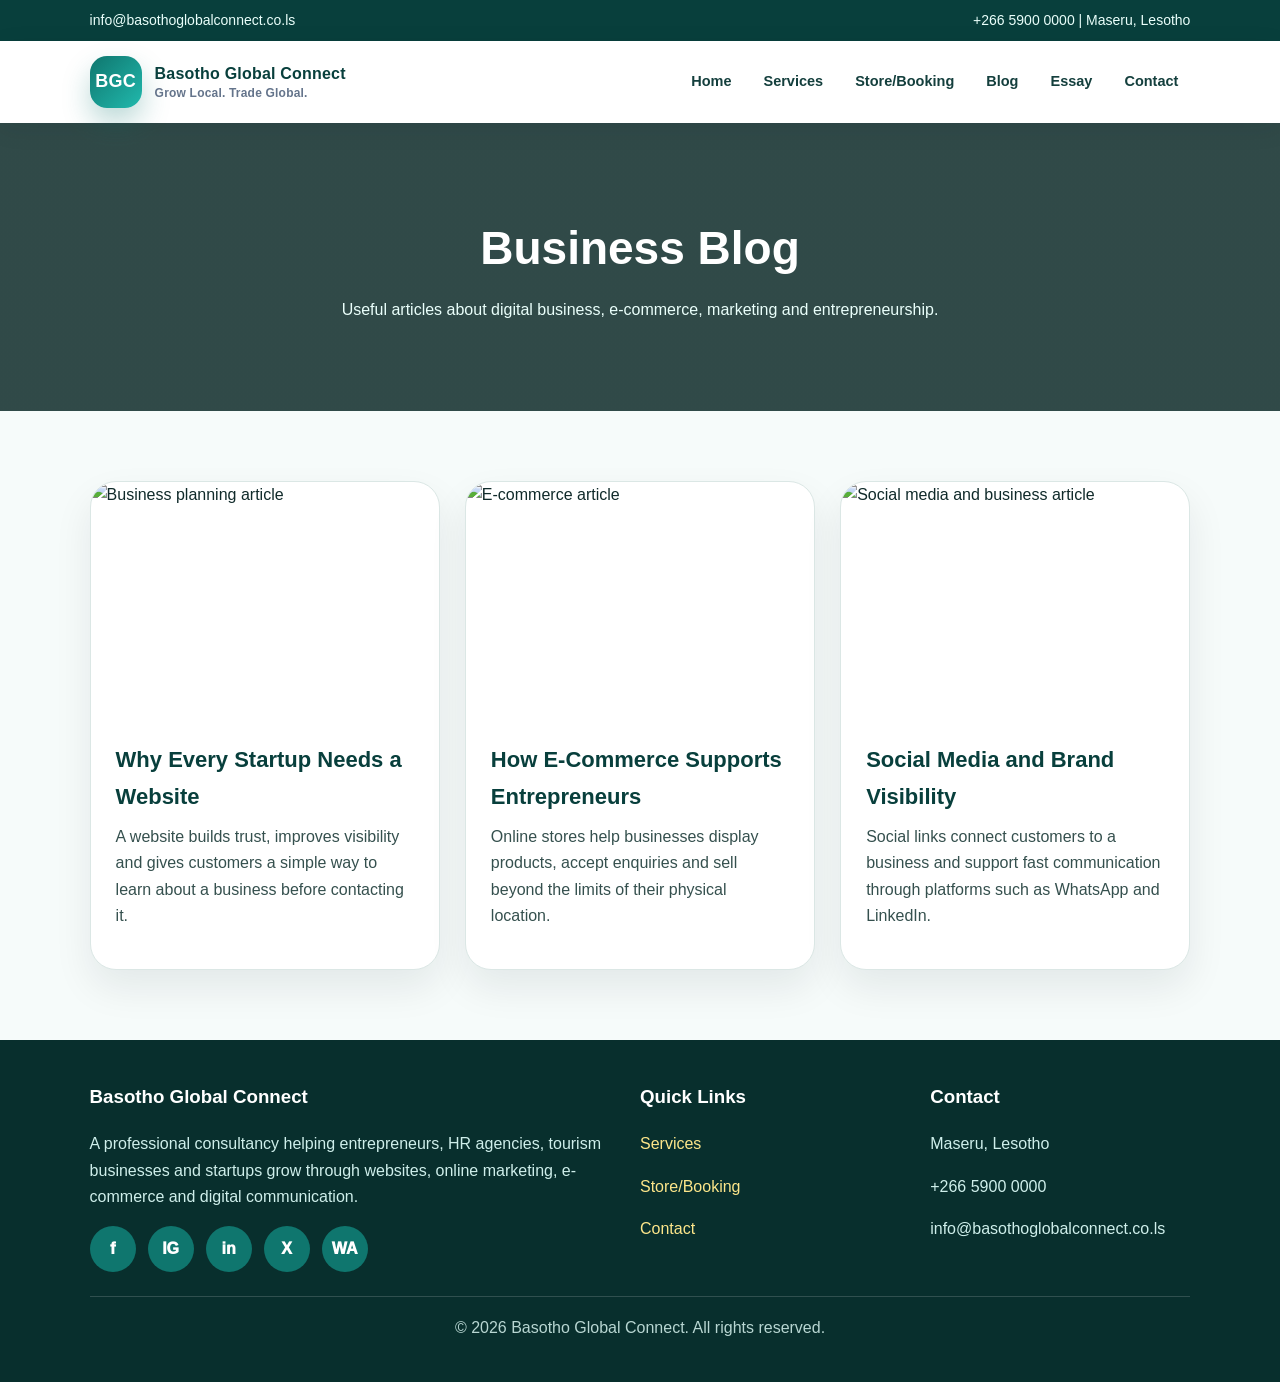
==== blog.html @ 8b38db65 "Add files via upload" ====
<!DOCTYPE html><html lang="en"><head><meta charset="UTF-8"><meta name="viewport" content="width=device-width, initial-scale=1.0"><title>Basotho Global Connect</title><link rel="stylesheet" href="css/style.css"></head><body><div class="topbar"><span>info@basothoglobalconnect.co.ls</span><span>+266 5900 0000 | Maseru, Lesotho</span></div><header class="header"><div class="nav"><a href="index.html" class="brand"><span class="brand-mark">BGC</span><span>Basotho Global Connect<small>Grow Local. Trade Global.</small></span></a><nav><ul class="menu"><li><a href="index.html">Home</a></li><li><a href="services.html">Services</a></li><li><a href="store.html">Store/Booking</a></li><li><a href="blog.html">Blog</a></li><li><a href="essay.html">Essay</a></li><li><a href="contact.html">Contact</a></li></ul></nav></div></header><section class="page-hero"><h1>Business Blog</h1><p>Useful articles about digital business, e-commerce, marketing and entrepreneurship.</p></section><section class="section"><div class="grid-3"><div class="card"><img class="card-img" src="images/services-consultancy.jpg" alt="Business planning article"><div class="card-body"><h3>Why Every Startup Needs a Website</h3><p>A website builds trust, improves visibility and gives customers a simple way to learn about a business before contacting it.</p></div></div><div class="card"><img class="card-img" src="images/ecommerce-store.jpg" alt="E-commerce article"><div class="card-body"><h3>How E-Commerce Supports Entrepreneurs</h3><p>Online stores help businesses display products, accept enquiries and sell beyond the limits of their physical location.</p></div></div><div class="card"><img class="card-img" src="images/tourism-business.jpg" alt="Social media and business article"><div class="card-body"><h3>Social Media and Brand Visibility</h3><p>Social links connect customers to a business and support fast communication through platforms such as WhatsApp and LinkedIn.</p></div></div></div></section><footer><div class="footer-grid"><div><h3>Basotho Global Connect</h3><p>A professional consultancy helping entrepreneurs, HR agencies, tourism businesses and startups grow through websites, online marketing, e-commerce and digital communication.</p><div class="socials"><a href="https://www.facebook.com/" target="_blank" title="Facebook">f</a><a href="https://www.instagram.com/" target="_blank" title="Instagram">IG</a><a href="https://www.linkedin.com/" target="_blank" title="LinkedIn">in</a><a href="https://twitter.com/" target="_blank" title="X/Twitter">X</a><a href="https://wa.me/26659000000" target="_blank" title="WhatsApp">WA</a></div></div><div><h3>Quick Links</h3><p><a href="services.html">Services</a></p><p><a href="store.html">Store/Booking</a></p><p><a href="contact.html">Contact</a></p></div><div><h3>Contact</h3><p>Maseru, Lesotho</p><p>+266 5900 0000</p><p>info@basothoglobalconnect.co.ls</p></div></div><p class="copyright">© 2026 Basotho Global Connect. All rights reserved.</p></footer><script src="js/script.js"></script></body></html>
---- css/style.css ----
:root{--primary:#0f766e;--primary-dark:#083f3c;--gold:#d89a1d;--gold-soft:#fff4d7;--ink:#102a2a;--muted:#64748b;--bg:#f6fbfa;--card:#fff;--border:#dbe7e5}*{box-sizing:border-box}html{scroll-behavior:smooth}body{margin:0;font-family:"Segoe UI",Arial,Helvetica,sans-serif;background:var(--bg);color:var(--ink);line-height:1.65}a{text-decoration:none;color:inherit}img{max-width:100%;display:block}.topbar{background:var(--primary-dark);color:#eafffb;padding:9px 7%;display:flex;justify-content:space-between;gap:18px;flex-wrap:wrap;font-size:14px}.header{background:rgba(255,255,255,.96);backdrop-filter:blur(10px);position:sticky;top:0;z-index:100;box-shadow:0 6px 24px rgba(15,23,42,.08)}.nav{width:86%;margin:auto;padding:15px 0;display:flex;align-items:center;justify-content:space-between;gap:22px}.brand{display:flex;align-items:center;gap:13px;font-weight:900;color:var(--primary-dark);letter-spacing:.2px}.brand-mark{width:52px;height:52px;border-radius:17px;display:grid;place-items:center;background:linear-gradient(135deg,var(--primary),#21b9ad);color:#fff;font-size:18px;box-shadow:0 14px 28px rgba(15,118,110,.28)}.brand small{display:block;color:var(--muted);font-weight:700;font-size:12px;margin-top:-3px}.menu{list-style:none;margin:0;padding:0;display:flex;align-items:center;gap:8px;flex-wrap:wrap}.menu a{display:block;padding:9px 12px;border-radius:999px;color:#143f3d;font-weight:800;font-size:14.5px}.menu a:hover,.menu a.active{background:#e7fffb;color:var(--primary)}.hero{min-height:620px;background:linear-gradient(90deg,rgba(5,35,33,.88) 0%,rgba(5,35,33,.72) 48%,rgba(5,35,33,.25) 100%),url("../images/hero-business.jpg");background-size:cover;background-position:center;color:white;display:flex;align-items:center}.hero-inner{width:86%;margin:auto;max-width:850px}.eyebrow{color:#fde68a;font-weight:900;text-transform:uppercase;letter-spacing:1.6px;font-size:13px}.hero h1{font-size:58px;line-height:1.05;margin:12px 0 18px;max-width:830px}.hero p{font-size:20px;color:#eefdfb;max-width:760px}.actions{display:flex;gap:15px;flex-wrap:wrap;margin-top:28px}.btn{display:inline-flex;align-items:center;justify-content:center;gap:9px;min-height:48px;padding:13px 20px;border-radius:15px;border:2px solid transparent;font-weight:900;cursor:pointer;transition:.2s}.btn-primary{background:var(--gold);color:#241500}.btn-primary:hover{transform:translateY(-2px);box-shadow:0 14px 26px rgba(216,154,29,.28)}.btn-outline{border-color:rgba(255,255,255,.8);color:#fff}.btn-outline:hover{background:white;color:var(--primary-dark)}.section{width:86%;margin:auto;padding:70px 0}.section-head{text-align:center;max-width:760px;margin:0 auto 38px}.section-head h2{margin:0;font-size:36px;color:var(--primary-dark)}.section-head p{color:var(--muted);margin:10px auto 0}.grid-3{display:grid;grid-template-columns:repeat(3,1fr);gap:25px}.grid-2{display:grid;grid-template-columns:1.05fr .95fr;gap:34px;align-items:center}.card{background:var(--card);border:1px solid var(--border);border-radius:26px;overflow:hidden;box-shadow:0 18px 38px rgba(15,23,42,.08)}.card-img{width:100%;height:235px;object-fit:cover}.card-body{padding:25px}.card h3{margin:0 0 9px;color:var(--primary-dark);font-size:22px}.card p{color:#35504e;margin:0 0 14px}.panel{background:#fff;border:1px solid var(--border);border-radius:28px;padding:34px;box-shadow:0 18px 38px rgba(15,23,42,.08)}.panel h2{margin-top:0;color:var(--primary-dark);font-size:32px}.tick-list{padding:0;margin:20px 0 0;list-style:none}.tick-list li{position:relative;padding-left:32px;margin:11px 0;color:#244845;font-weight:650}.tick-list li:before{content:"✓";position:absolute;left:0;top:0;color:var(--primary);font-weight:900}.stats{display:grid;grid-template-columns:repeat(3,1fr);gap:15px;margin-top:24px}.stat{background:#eefdfb;border:1px solid #c8f5ed;border-radius:18px;padding:18px;text-align:center}.stat strong{display:block;color:var(--primary);font-size:25px}.page-hero{background:linear-gradient(rgba(5,35,33,.82),rgba(5,35,33,.82)),url("../images/hero-business.jpg");background-size:cover;background-position:center;color:white;text-align:center;padding:88px 7%}.page-hero h1{margin:0 0 10px;font-size:46px}.page-hero p{margin:auto;max-width:760px;color:#eafffb}.service-row{display:grid;grid-template-columns:370px 1fr;gap:28px;align-items:center;margin-bottom:28px}.service-row img{width:100%;height:255px;object-fit:cover;border-radius:24px;box-shadow:0 18px 34px rgba(15,23,42,.12)}.products{display:grid;grid-template-columns:repeat(3,1fr);gap:24px}.price{color:var(--gold);font-size:24px;font-weight:950;margin:12px 0}.product-actions{display:flex;gap:10px;flex-wrap:wrap}.product-actions input{width:82px;border:1px solid #cbd5e1;border-radius:13px;padding:11px;font-weight:800}button{background:var(--primary);color:white;border:0;border-radius:13px;padding:12px 16px;font-weight:900;cursor:pointer}button:hover{background:#0b5f59}.cart-box{margin-top:34px;background:#fff;border:1px solid var(--border);border-radius:28px;padding:28px;box-shadow:0 18px 38px rgba(15,23,42,.08)}.cart-row{display:grid;grid-template-columns:1fr 100px 130px 90px;gap:12px;align-items:center;border-bottom:1px solid #e2e8f0;padding:13px 0}.total{text-align:right;font-size:23px;font-weight:950;margin-top:18px}.article{max-width:980px;margin:auto;background:white;border:1px solid var(--border);border-radius:28px;padding:38px;box-shadow:0 18px 38px rgba(15,23,42,.08)}.article p{text-align:justify}.form{display:grid;gap:14px}.form input,.form select,.form textarea{width:100%;border:1px solid #cbd5e1;border-radius:14px;padding:14px;font-size:15px;font-family:inherit}.form textarea{min-height:135px}.socials{display:flex;gap:12px;flex-wrap:wrap;margin-top:14px}.socials a{width:46px;height:46px;display:grid;place-items:center;border-radius:50%;background:var(--primary);color:white;font-weight:950}footer{background:#082f2d;color:#eafffb;padding:42px 7% 24px}.footer-grid{display:grid;grid-template-columns:2fr 1fr 1fr;gap:30px}footer h3{color:white;margin-top:0}footer p{color:#cfefeb}footer a{color:#fde68a}.copyright{text-align:center;border-top:1px solid rgba(255,255,255,.16);margin-top:24px;padding-top:18px;color:#b8d6d2}@media(max-width:980px){.nav{width:92%;align-items:flex-start;flex-direction:column}.section{width:92%;padding:52px 0}.hero-inner{width:92%}.hero h1{font-size:40px}.grid-3,.grid-2,.products,.footer-grid,.service-row,.stats{grid-template-columns:1fr}.service-row img{height:240px}.cart-row{grid-template-columns:1fr;gap:6px}}
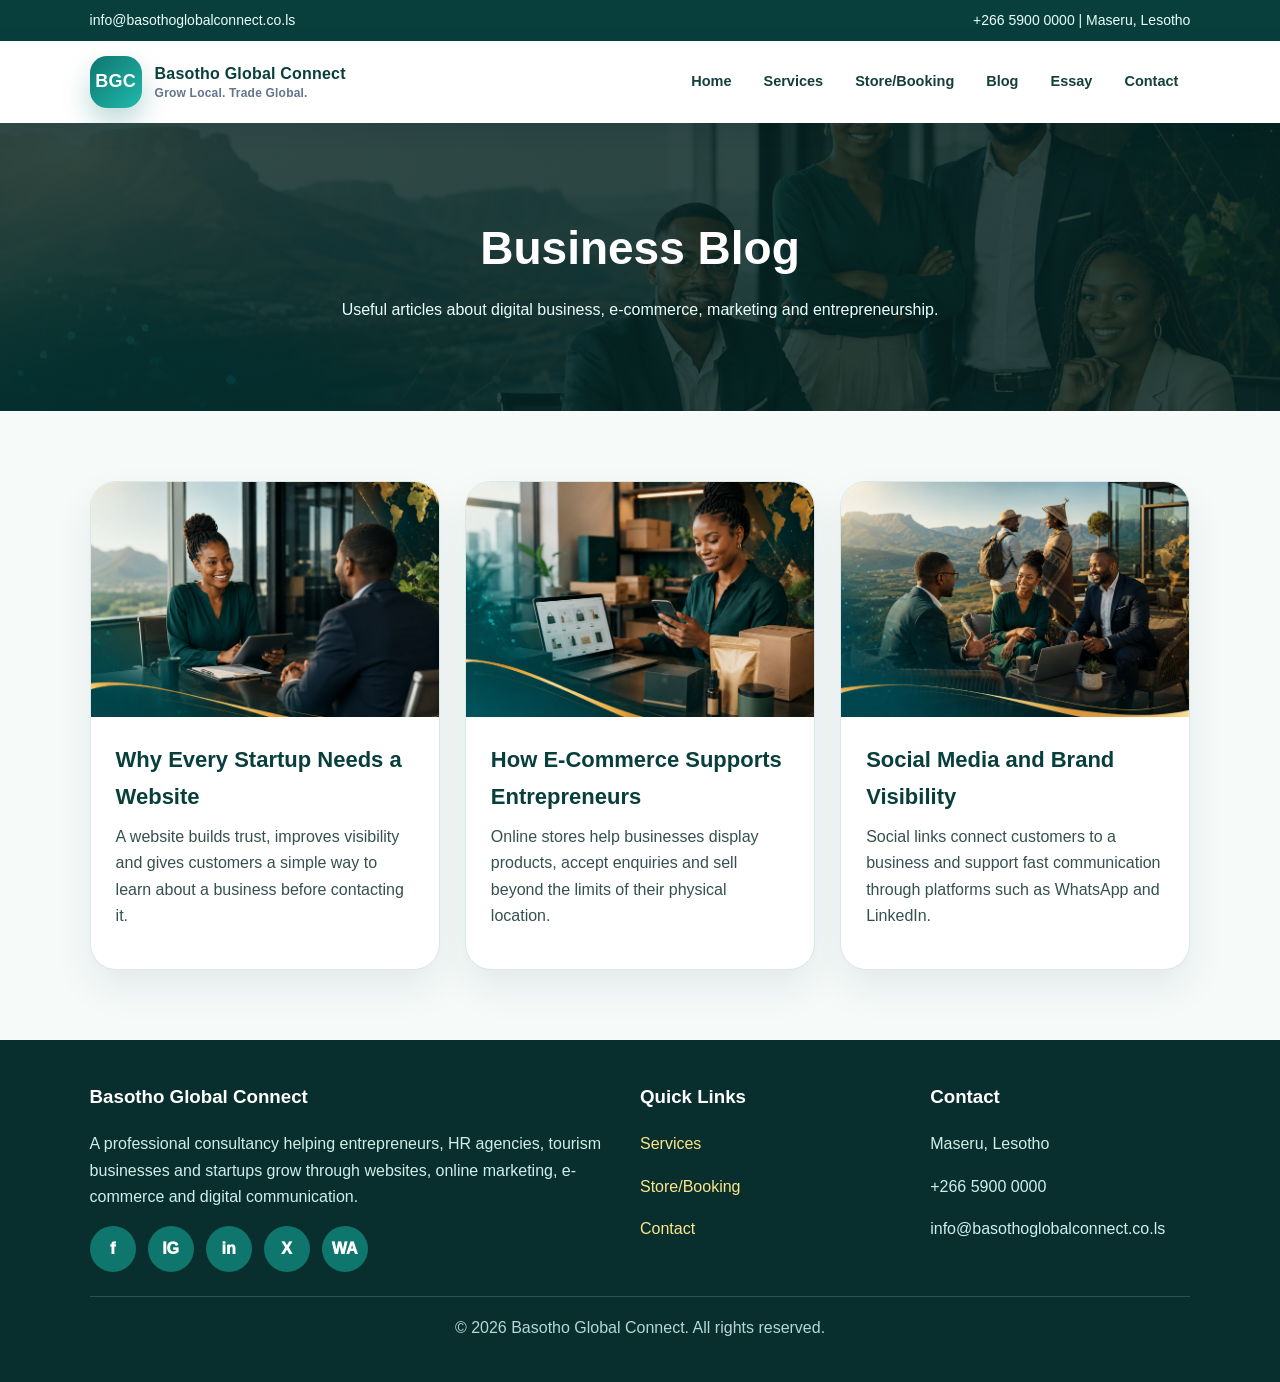
==== commit 62924386: "Add files via upload" ====
--- a/blog.html
+++ b/blog.html
@@ -1 +1 @@
-<!DOCTYPE html><html lang="en"><head><meta charset="UTF-8"><meta name="viewport" content="width=device-width, initial-scale=1.0"><title>Basotho Global Connect</title><link rel="stylesheet" href="css/style.css"></head><body><div class="topbar"><span>info@basothoglobalconnect.co.ls</span><span>+266 5900 0000 | Maseru, Lesotho</span></div><header class="header"><div class="nav"><a href="index.html" class="brand"><span class="brand-mark">BGC</span><span>Basotho Global Connect<small>Grow Local. Trade Global.</small></span></a><nav><ul class="menu"><li><a href="index.html">Home</a></li><li><a href="services.html">Services</a></li><li><a href="store.html">Store/Booking</a></li><li><a href="blog.html">Blog</a></li><li><a href="essay.html">Essay</a></li><li><a href="contact.html">Contact</a></li></ul></nav></div></header><section class="page-hero"><h1>Business Blog</h1><p>Useful articles about digital business, e-commerce, marketing and entrepreneurship.</p></section><section class="section"><div class="grid-3"><div class="card"><img class="card-img" src="images/services-consultancy.jpg" alt="Business planning article"><div class="card-body"><h3>Why Every Startup Needs a Website</h3><p>A website builds trust, improves visibility and gives customers a simple way to learn about a business before contacting it.</p></div></div><div class="card"><img class="card-img" src="images/ecommerce-store.jpg" alt="E-commerce article"><div class="card-body"><h3>How E-Commerce Supports Entrepreneurs</h3><p>Online stores help businesses display products, accept enquiries and sell beyond the limits of their physical location.</p></div></div><div class="card"><img class="card-img" src="images/tourism-business.jpg" alt="Social media and business article"><div class="card-body"><h3>Social Media and Brand Visibility</h3><p>Social links connect customers to a business and support fast communication through platforms such as WhatsApp and LinkedIn.</p></div></div></div></section><footer><div class="footer-grid"><div><h3>Basotho Global Connect</h3><p>A professional consultancy helping entrepreneurs, HR agencies, tourism businesses and startups grow through websites, online marketing, e-commerce and digital communication.</p><div class="socials"><a href="https://www.facebook.com/" target="_blank" title="Facebook">f</a><a href="https://www.instagram.com/" target="_blank" title="Instagram">IG</a><a href="https://www.linkedin.com/" target="_blank" title="LinkedIn">in</a><a href="https://twitter.com/" target="_blank" title="X/Twitter">X</a><a href="https://wa.me/26659000000" target="_blank" title="WhatsApp">WA</a></div></div><div><h3>Quick Links</h3><p><a href="services.html">Services</a></p><p><a href="store.html">Store/Booking</a></p><p><a href="contact.html">Contact</a></p></div><div><h3>Contact</h3><p>Maseru, Lesotho</p><p>+266 5900 0000</p><p>info@basothoglobalconnect.co.ls</p></div></div><p class="copyright">© 2026 Basotho Global Connect. All rights reserved.</p></footer><script src="js/script.js"></script></body></html>+<!DOCTYPE html><html lang="en"><head><meta charset="UTF-8"><meta name="viewport" content="width=device-width, initial-scale=1.0"><title>Basotho Global Connect</title><link rel="stylesheet" href="css/style.css"></head><body><div class="topbar"><span>info@basothoglobalconnect.co.ls</span><span>+266 5900 0000 | Maseru, Lesotho</span></div><header class="header"><div class="nav"><a href="index.html" class="brand"><span class="brand-mark">BGC</span><span>Basotho Global Connect<small>Grow Local. Trade Global.</small></span></a><nav><ul class="menu"><li><a href="index.html">Home</a></li><li><a href="services.html">Services</a></li><li><a href="store.html">Store/Booking</a></li><li><a href="blog.html">Blog</a></li><li><a href="essay.html">Essay</a></li><li><a href="contact.html">Contact</a></li></ul></nav></div></header><section class="page-hero"><h1>Business Blog</h1><p>Useful articles about digital business, e-commerce, marketing and entrepreneurship.</p></section><section class="section"><div class="grid-3"><div class="card"><img class="card-img" src="images/services-consultancy.png" alt="Business planning article"><div class="card-body"><h3>Why Every Startup Needs a Website</h3><p>A website builds trust, improves visibility and gives customers a simple way to learn about a business before contacting it.</p></div></div><div class="card"><img class="card-img" src="images/ecommerce-store.png" alt="E-commerce article"><div class="card-body"><h3>How E-Commerce Supports Entrepreneurs</h3><p>Online stores help businesses display products, accept enquiries and sell beyond the limits of their physical location.</p></div></div><div class="card"><img class="card-img" src="images/tourism-business.png" alt="Social media and business article"><div class="card-body"><h3>Social Media and Brand Visibility</h3><p>Social links connect customers to a business and support fast communication through platforms such as WhatsApp and LinkedIn.</p></div></div></div></section><footer><div class="footer-grid"><div><h3>Basotho Global Connect</h3><p>A professional consultancy helping entrepreneurs, HR agencies, tourism businesses and startups grow through websites, online marketing, e-commerce and digital communication.</p><div class="socials"><a href="https://www.facebook.com/" target="_blank" title="Facebook">f</a><a href="https://www.instagram.com/" target="_blank" title="Instagram">IG</a><a href="https://www.linkedin.com/" target="_blank" title="LinkedIn">in</a><a href="https://twitter.com/" target="_blank" title="X/Twitter">X</a><a href="https://wa.me/26659000000" target="_blank" title="WhatsApp">WA</a></div></div><div><h3>Quick Links</h3><p><a href="services.html">Services</a></p><p><a href="store.html">Store/Booking</a></p><p><a href="contact.html">Contact</a></p></div><div><h3>Contact</h3><p>Maseru, Lesotho</p><p>+266 5900 0000</p><p>info@basothoglobalconnect.co.ls</p></div></div><p class="copyright">© 2026 Basotho Global Connect. All rights reserved.</p></footer><script src="js/script.js"></script></body></html>
--- a/css/style.css
+++ b/css/style.css
@@ -1,2 +1,2 @@
 
-:root{--primary:#0f766e;--primary-dark:#083f3c;--gold:#d89a1d;--gold-soft:#fff4d7;--ink:#102a2a;--muted:#64748b;--bg:#f6fbfa;--card:#fff;--border:#dbe7e5}*{box-sizing:border-box}html{scroll-behavior:smooth}body{margin:0;font-family:"Segoe UI",Arial,Helvetica,sans-serif;background:var(--bg);color:var(--ink);line-height:1.65}a{text-decoration:none;color:inherit}img{max-width:100%;display:block}.topbar{background:var(--primary-dark);color:#eafffb;padding:9px 7%;display:flex;justify-content:space-between;gap:18px;flex-wrap:wrap;font-size:14px}.header{background:rgba(255,255,255,.96);backdrop-filter:blur(10px);position:sticky;top:0;z-index:100;box-shadow:0 6px 24px rgba(15,23,42,.08)}.nav{width:86%;margin:auto;padding:15px 0;display:flex;align-items:center;justify-content:space-between;gap:22px}.brand{display:flex;align-items:center;gap:13px;font-weight:900;color:var(--primary-dark);letter-spacing:.2px}.brand-mark{width:52px;height:52px;border-radius:17px;display:grid;place-items:center;background:linear-gradient(135deg,var(--primary),#21b9ad);color:#fff;font-size:18px;box-shadow:0 14px 28px rgba(15,118,110,.28)}.brand small{display:block;color:var(--muted);font-weight:700;font-size:12px;margin-top:-3px}.menu{list-style:none;margin:0;padding:0;display:flex;align-items:center;gap:8px;flex-wrap:wrap}.menu a{display:block;padding:9px 12px;border-radius:999px;color:#143f3d;font-weight:800;font-size:14.5px}.menu a:hover,.menu a.active{background:#e7fffb;color:var(--primary)}.hero{min-height:620px;background:linear-gradient(90deg,rgba(5,35,33,.88) 0%,rgba(5,35,33,.72) 48%,rgba(5,35,33,.25) 100%),url("../images/hero-business.jpg");background-size:cover;background-position:center;color:white;display:flex;align-items:center}.hero-inner{width:86%;margin:auto;max-width:850px}.eyebrow{color:#fde68a;font-weight:900;text-transform:uppercase;letter-spacing:1.6px;font-size:13px}.hero h1{font-size:58px;line-height:1.05;margin:12px 0 18px;max-width:830px}.hero p{font-size:20px;color:#eefdfb;max-width:760px}.actions{display:flex;gap:15px;flex-wrap:wrap;margin-top:28px}.btn{display:inline-flex;align-items:center;justify-content:center;gap:9px;min-height:48px;padding:13px 20px;border-radius:15px;border:2px solid transparent;font-weight:900;cursor:pointer;transition:.2s}.btn-primary{background:var(--gold);color:#241500}.btn-primary:hover{transform:translateY(-2px);box-shadow:0 14px 26px rgba(216,154,29,.28)}.btn-outline{border-color:rgba(255,255,255,.8);color:#fff}.btn-outline:hover{background:white;color:var(--primary-dark)}.section{width:86%;margin:auto;padding:70px 0}.section-head{text-align:center;max-width:760px;margin:0 auto 38px}.section-head h2{margin:0;font-size:36px;color:var(--primary-dark)}.section-head p{color:var(--muted);margin:10px auto 0}.grid-3{display:grid;grid-template-columns:repeat(3,1fr);gap:25px}.grid-2{display:grid;grid-template-columns:1.05fr .95fr;gap:34px;align-items:center}.card{background:var(--card);border:1px solid var(--border);border-radius:26px;overflow:hidden;box-shadow:0 18px 38px rgba(15,23,42,.08)}.card-img{width:100%;height:235px;object-fit:cover}.card-body{padding:25px}.card h3{margin:0 0 9px;color:var(--primary-dark);font-size:22px}.card p{color:#35504e;margin:0 0 14px}.panel{background:#fff;border:1px solid var(--border);border-radius:28px;padding:34px;box-shadow:0 18px 38px rgba(15,23,42,.08)}.panel h2{margin-top:0;color:var(--primary-dark);font-size:32px}.tick-list{padding:0;margin:20px 0 0;list-style:none}.tick-list li{position:relative;padding-left:32px;margin:11px 0;color:#244845;font-weight:650}.tick-list li:before{content:"✓";position:absolute;left:0;top:0;color:var(--primary);font-weight:900}.stats{display:grid;grid-template-columns:repeat(3,1fr);gap:15px;margin-top:24px}.stat{background:#eefdfb;border:1px solid #c8f5ed;border-radius:18px;padding:18px;text-align:center}.stat strong{display:block;color:var(--primary);font-size:25px}.page-hero{background:linear-gradient(rgba(5,35,33,.82),rgba(5,35,33,.82)),url("../images/hero-business.jpg");background-size:cover;background-position:center;color:white;text-align:center;padding:88px 7%}.page-hero h1{margin:0 0 10px;font-size:46px}.page-hero p{margin:auto;max-width:760px;color:#eafffb}.service-row{display:grid;grid-template-columns:370px 1fr;gap:28px;align-items:center;margin-bottom:28px}.service-row img{width:100%;height:255px;object-fit:cover;border-radius:24px;box-shadow:0 18px 34px rgba(15,23,42,.12)}.products{display:grid;grid-template-columns:repeat(3,1fr);gap:24px}.price{color:var(--gold);font-size:24px;font-weight:950;margin:12px 0}.product-actions{display:flex;gap:10px;flex-wrap:wrap}.product-actions input{width:82px;border:1px solid #cbd5e1;border-radius:13px;padding:11px;font-weight:800}button{background:var(--primary);color:white;border:0;border-radius:13px;padding:12px 16px;font-weight:900;cursor:pointer}button:hover{background:#0b5f59}.cart-box{margin-top:34px;background:#fff;border:1px solid var(--border);border-radius:28px;padding:28px;box-shadow:0 18px 38px rgba(15,23,42,.08)}.cart-row{display:grid;grid-template-columns:1fr 100px 130px 90px;gap:12px;align-items:center;border-bottom:1px solid #e2e8f0;padding:13px 0}.total{text-align:right;font-size:23px;font-weight:950;margin-top:18px}.article{max-width:980px;margin:auto;background:white;border:1px solid var(--border);border-radius:28px;padding:38px;box-shadow:0 18px 38px rgba(15,23,42,.08)}.article p{text-align:justify}.form{display:grid;gap:14px}.form input,.form select,.form textarea{width:100%;border:1px solid #cbd5e1;border-radius:14px;padding:14px;font-size:15px;font-family:inherit}.form textarea{min-height:135px}.socials{display:flex;gap:12px;flex-wrap:wrap;margin-top:14px}.socials a{width:46px;height:46px;display:grid;place-items:center;border-radius:50%;background:var(--primary);color:white;font-weight:950}footer{background:#082f2d;color:#eafffb;padding:42px 7% 24px}.footer-grid{display:grid;grid-template-columns:2fr 1fr 1fr;gap:30px}footer h3{color:white;margin-top:0}footer p{color:#cfefeb}footer a{color:#fde68a}.copyright{text-align:center;border-top:1px solid rgba(255,255,255,.16);margin-top:24px;padding-top:18px;color:#b8d6d2}@media(max-width:980px){.nav{width:92%;align-items:flex-start;flex-direction:column}.section{width:92%;padding:52px 0}.hero-inner{width:92%}.hero h1{font-size:40px}.grid-3,.grid-2,.products,.footer-grid,.service-row,.stats{grid-template-columns:1fr}.service-row img{height:240px}.cart-row{grid-template-columns:1fr;gap:6px}}
+:root{--primary:#0f766e;--primary-dark:#083f3c;--gold:#d89a1d;--gold-soft:#fff4d7;--ink:#102a2a;--muted:#64748b;--bg:#f6fbfa;--card:#fff;--border:#dbe7e5}*{box-sizing:border-box}html{scroll-behavior:smooth}body{margin:0;font-family:"Segoe UI",Arial,Helvetica,sans-serif;background:var(--bg);color:var(--ink);line-height:1.65}a{text-decoration:none;color:inherit}img{max-width:100%;display:block}.topbar{background:var(--primary-dark);color:#eafffb;padding:9px 7%;display:flex;justify-content:space-between;gap:18px;flex-wrap:wrap;font-size:14px}.header{background:rgba(255,255,255,.96);backdrop-filter:blur(10px);position:sticky;top:0;z-index:100;box-shadow:0 6px 24px rgba(15,23,42,.08)}.nav{width:86%;margin:auto;padding:15px 0;display:flex;align-items:center;justify-content:space-between;gap:22px}.brand{display:flex;align-items:center;gap:13px;font-weight:900;color:var(--primary-dark);letter-spacing:.2px}.brand-mark{width:52px;height:52px;border-radius:17px;display:grid;place-items:center;background:linear-gradient(135deg,var(--primary),#21b9ad);color:#fff;font-size:18px;box-shadow:0 14px 28px rgba(15,118,110,.28)}.brand small{display:block;color:var(--muted);font-weight:700;font-size:12px;margin-top:-3px}.menu{list-style:none;margin:0;padding:0;display:flex;align-items:center;gap:8px;flex-wrap:wrap}.menu a{display:block;padding:9px 12px;border-radius:999px;color:#143f3d;font-weight:800;font-size:14.5px}.menu a:hover,.menu a.active{background:#e7fffb;color:var(--primary)}.hero{min-height:620px;background:linear-gradient(90deg,rgba(5,35,33,.88) 0%,rgba(5,35,33,.72) 48%,rgba(5,35,33,.25) 100%),url("../images/hero-business.png");background-size:cover;background-position:center;color:white;display:flex;align-items:center}.hero-inner{width:86%;margin:auto;max-width:850px}.eyebrow{color:#fde68a;font-weight:900;text-transform:uppercase;letter-spacing:1.6px;font-size:13px}.hero h1{font-size:58px;line-height:1.05;margin:12px 0 18px;max-width:830px}.hero p{font-size:20px;color:#eefdfb;max-width:760px}.actions{display:flex;gap:15px;flex-wrap:wrap;margin-top:28px}.btn{display:inline-flex;align-items:center;justify-content:center;gap:9px;min-height:48px;padding:13px 20px;border-radius:15px;border:2px solid transparent;font-weight:900;cursor:pointer;transition:.2s}.btn-primary{background:var(--gold);color:#241500}.btn-primary:hover{transform:translateY(-2px);box-shadow:0 14px 26px rgba(216,154,29,.28)}.btn-outline{border-color:rgba(255,255,255,.8);color:#fff}.btn-outline:hover{background:white;color:var(--primary-dark)}.section{width:86%;margin:auto;padding:70px 0}.section-head{text-align:center;max-width:760px;margin:0 auto 38px}.section-head h2{margin:0;font-size:36px;color:var(--primary-dark)}.section-head p{color:var(--muted);margin:10px auto 0}.grid-3{display:grid;grid-template-columns:repeat(3,1fr);gap:25px}.grid-2{display:grid;grid-template-columns:1.05fr .95fr;gap:34px;align-items:center}.card{background:var(--card);border:1px solid var(--border);border-radius:26px;overflow:hidden;box-shadow:0 18px 38px rgba(15,23,42,.08)}.card-img{width:100%;height:235px;object-fit:cover}.card-body{padding:25px}.card h3{margin:0 0 9px;color:var(--primary-dark);font-size:22px}.card p{color:#35504e;margin:0 0 14px}.panel{background:#fff;border:1px solid var(--border);border-radius:28px;padding:34px;box-shadow:0 18px 38px rgba(15,23,42,.08)}.panel h2{margin-top:0;color:var(--primary-dark);font-size:32px}.tick-list{padding:0;margin:20px 0 0;list-style:none}.tick-list li{position:relative;padding-left:32px;margin:11px 0;color:#244845;font-weight:650}.tick-list li:before{content:"✓";position:absolute;left:0;top:0;color:var(--primary);font-weight:900}.stats{display:grid;grid-template-columns:repeat(3,1fr);gap:15px;margin-top:24px}.stat{background:#eefdfb;border:1px solid #c8f5ed;border-radius:18px;padding:18px;text-align:center}.stat strong{display:block;color:var(--primary);font-size:25px}.page-hero{background:linear-gradient(rgba(5,35,33,.82),rgba(5,35,33,.82)),url("../images/hero-business.png");background-size:cover;background-position:center;color:white;text-align:center;padding:88px 7%}.page-hero h1{margin:0 0 10px;font-size:46px}.page-hero p{margin:auto;max-width:760px;color:#eafffb}.service-row{display:grid;grid-template-columns:370px 1fr;gap:28px;align-items:center;margin-bottom:28px}.service-row img{width:100%;height:255px;object-fit:cover;border-radius:24px;box-shadow:0 18px 34px rgba(15,23,42,.12)}.products{display:grid;grid-template-columns:repeat(3,1fr);gap:24px}.price{color:var(--gold);font-size:24px;font-weight:950;margin:12px 0}.product-actions{display:flex;gap:10px;flex-wrap:wrap}.product-actions input{width:82px;border:1px solid #cbd5e1;border-radius:13px;padding:11px;font-weight:800}button{background:var(--primary);color:white;border:0;border-radius:13px;padding:12px 16px;font-weight:900;cursor:pointer}button:hover{background:#0b5f59}.cart-box{margin-top:34px;background:#fff;border:1px solid var(--border);border-radius:28px;padding:28px;box-shadow:0 18px 38px rgba(15,23,42,.08)}.cart-row{display:grid;grid-template-columns:1fr 100px 130px 90px;gap:12px;align-items:center;border-bottom:1px solid #e2e8f0;padding:13px 0}.total{text-align:right;font-size:23px;font-weight:950;margin-top:18px}.article{max-width:980px;margin:auto;background:white;border:1px solid var(--border);border-radius:28px;padding:38px;box-shadow:0 18px 38px rgba(15,23,42,.08)}.article p{text-align:justify}.form{display:grid;gap:14px}.form input,.form select,.form textarea{width:100%;border:1px solid #cbd5e1;border-radius:14px;padding:14px;font-size:15px;font-family:inherit}.form textarea{min-height:135px}.socials{display:flex;gap:12px;flex-wrap:wrap;margin-top:14px}.socials a{width:46px;height:46px;display:grid;place-items:center;border-radius:50%;background:var(--primary);color:white;font-weight:950}footer{background:#082f2d;color:#eafffb;padding:42px 7% 24px}.footer-grid{display:grid;grid-template-columns:2fr 1fr 1fr;gap:30px}footer h3{color:white;margin-top:0}footer p{color:#cfefeb}footer a{color:#fde68a}.copyright{text-align:center;border-top:1px solid rgba(255,255,255,.16);margin-top:24px;padding-top:18px;color:#b8d6d2}@media(max-width:980px){.nav{width:92%;align-items:flex-start;flex-direction:column}.section{width:92%;padding:52px 0}.hero-inner{width:92%}.hero h1{font-size:40px}.grid-3,.grid-2,.products,.footer-grid,.service-row,.stats{grid-template-columns:1fr}.service-row img{height:240px}.cart-row{grid-template-columns:1fr;gap:6px}}
